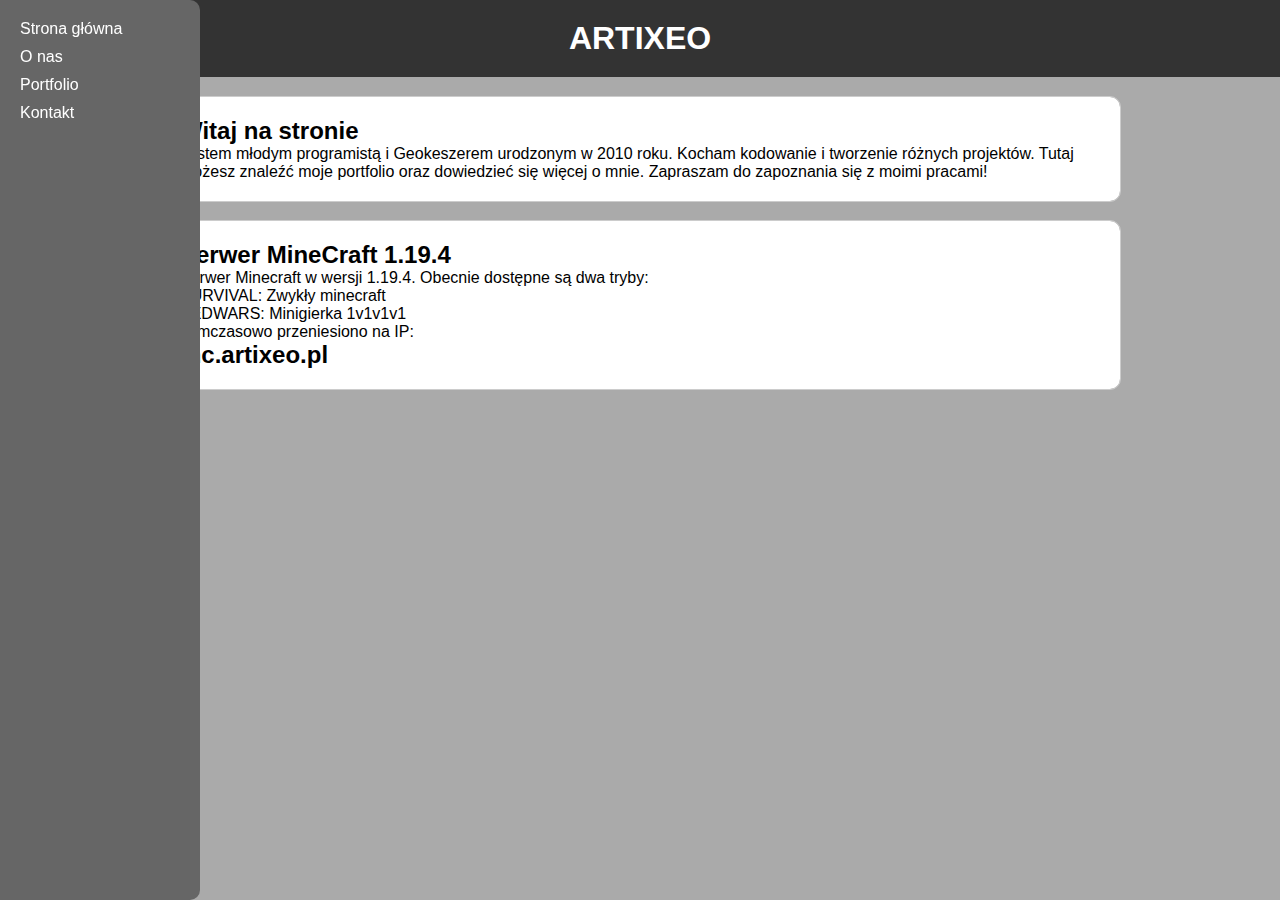
==== index.html @ 33482833 "Add files via upload" ====
<!DOCTYPE html>
<html>
<head>
  <title>ARTIXEO</title>
  <link rel="stylesheet" type="text/css" href="style.css">
  <style>
    /* Resetowanie stylów dla wszystkich elementów */
    * {
      margin: 0;
      padding: 0;
      box-sizing: border-box;
    }

    /* Stylowanie body */
    body {
      font-family: Arial, sans-serif;
      background-color: #aaaaaa; /* Szare tło */
    }
    /* Dodatkowy styl dla opisu */
    .description {
      text-align: center;
      margin-top: 30px;
      font-size: 18px;
    }

    /* Stylowanie nagłówka */
    header {
      background-color: #333333;
      color: #ffffff;
      padding: 20px;
      text-align: center;
    }

    /* Stylowanie menu po lewej stronie */
    nav {
      background-color: #666666;
      color: #ffffff;
      padding: 20px;
      width: 200px;
      position: fixed;
      top: 0;
      left: 0;
      height: 100%;
      overflow-y: auto;
      border-radius: 0 10px 10px 0;
    }

    nav ul {
      list-style: none;
    }

    nav ul li {
      margin-bottom: 10px;
    }

    nav ul li a {
      color: #ffffff;
      text-decoration: none;
      display: block;
    }

    /* Stylowanie głównej treści strony */
    .content {
      margin: 20px auto; /* Centrowanie */
      padding: 20px;
      transition: margin-left 0.3s;
      background-color: #ffffff; /* Szary tło */
      outline: 1px solid #cccccc; /* Szary outline */
      border-radius: 10px; /* Zaokrąglenia */
    }
  </style>
</head>
<body>
    <header>
      <h1>ARTIXEO</h1>
    </header>
  
    <nav>
      <ul>
        <li><a href="#">Strona główna</a></li>
        <li><a href="#">O nas</a></li>
        <li><a href="#">Portfolio</a></li>
        <li><a href="#">Kontakt</a></li>
      </ul>
    </nav>
  
    <div class="content">
      <h2>Witaj na stronie</h2>
      <p>Jestem młodym programistą i Geokeszerem urodzonym w 2010 roku. Kocham kodowanie i tworzenie różnych projektów. Tutaj możesz znaleźć moje portfolio oraz dowiedzieć się więcej o mnie. Zapraszam do zapoznania się z moimi pracami!</p>
    </div>
  
    <div class="content">
      <h2>Serwer MineCraft 1.19.4</h2>
      <p>Serwer Minecraft w wersji 1.19.4. Obecnie dostępne są dwa tryby:</p>
      <ul>
        <li>SURVIVAL: Zwykły minecraft</li>
        <li>BEDWARS: Minigierka 1v1v1v1</li>
      </ul>
      <p>Tymczasowo przeniesiono na IP:</p>
      <h2>mc.artixeo.pl</h2>
    </div>
  
    <script>
      // Płynne przesuwanie treści po kliknięciu w link w menu
      const links = document.querySelectorAll('nav a');
      links.forEach(link => {
        link.addEventListener('click', (event) => {
          event.preventDefault();
          const target = document.querySelector(link.getAttribute('href'));
          window.scrollTo({
            top: target.offsetTop,
            behavior: 'smooth'
          });
        });
      });
    </script>
  </body>  
</html>
---- style.css ----
/* style.css */

/* Resetowanie stylów dla wszystkich elementów */
* {
    margin: 0;
    padding: 0;
    box-sizing: border-box;
  }
  
  /* Stylowanie body */
  body {
    font-family: Arial, sans-serif;
    background-color: #aaaaaa; /* Szare tło */
  }
  
  /* Stylowanie nagłówka */
  header {
    background-color: #333333;
    color: #ffffff;
    padding: 20px;
    text-align: center;
  }
  
  /* Stylowanie menu po lewej stronie */
  nav {
    background-color: #666666;
    color: #ffffff;
    padding: 20px;
    width: 200px;
    position: fixed;
    top: 0;
    left: 0;
    height: 100%;
    overflow-y: auto;
    border-radius: 0 10px 10px 0;
  }
  
  nav ul {
    list-style: none;
  }
  
  nav ul li {
    margin-bottom: 10px;
  }
  
  nav ul li a {
    color: #ffffff;
    text-decoration: none;
    display: block;
  }
  
  /* Stylowanie głównej treści strony */
  .content {
    margin: 20px auto; /* Centrowanie */
    padding: 20px;
    transition: margin-left 0.3s;
    background-color: #333333; /* Kolor tła jak nagłówek */
    outline: 1px solid #333333; /* Szary outline */
    border-radius: 10px; /* Zaokrąglenia */
    width: 75%; /* Szerokość 75% */
  }  
  
  
  /* Płynne przesuwanie treści po kliknięciu w link w menu */
  nav a {
    transition: color 0.3s;
  }
  
  nav a:hover {
    color: #ff0000; /* Zmiana koloru na najechanie */
  }
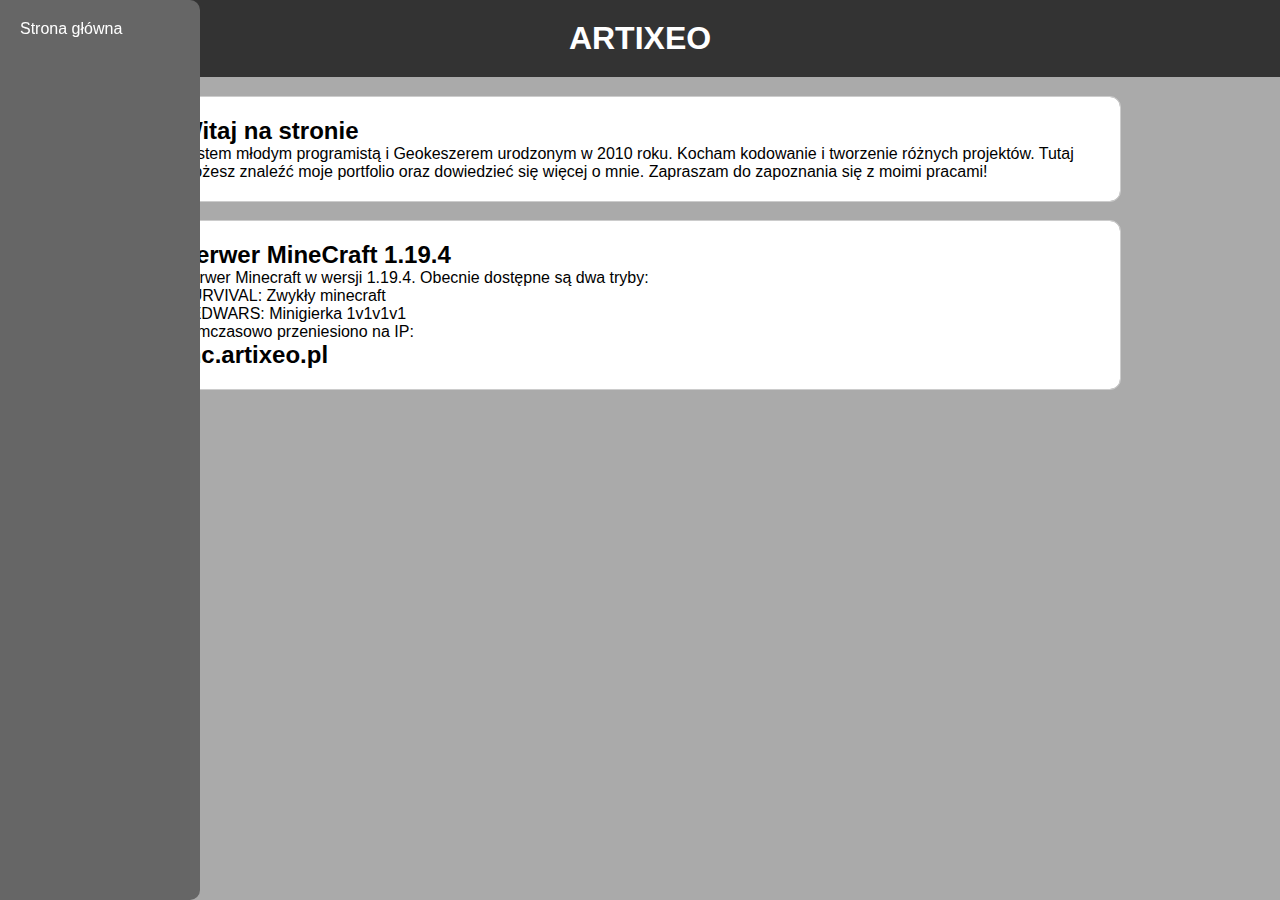
==== commit 97b5f545: "Update index.html" ====
--- a/index.html
+++ b/index.html
@@ -78,9 +78,6 @@
     <nav>
       <ul>
         <li><a href="#">Strona główna</a></li>
-        <li><a href="#">O nas</a></li>
-        <li><a href="#">Portfolio</a></li>
-        <li><a href="#">Kontakt</a></li>
       </ul>
     </nav>
   
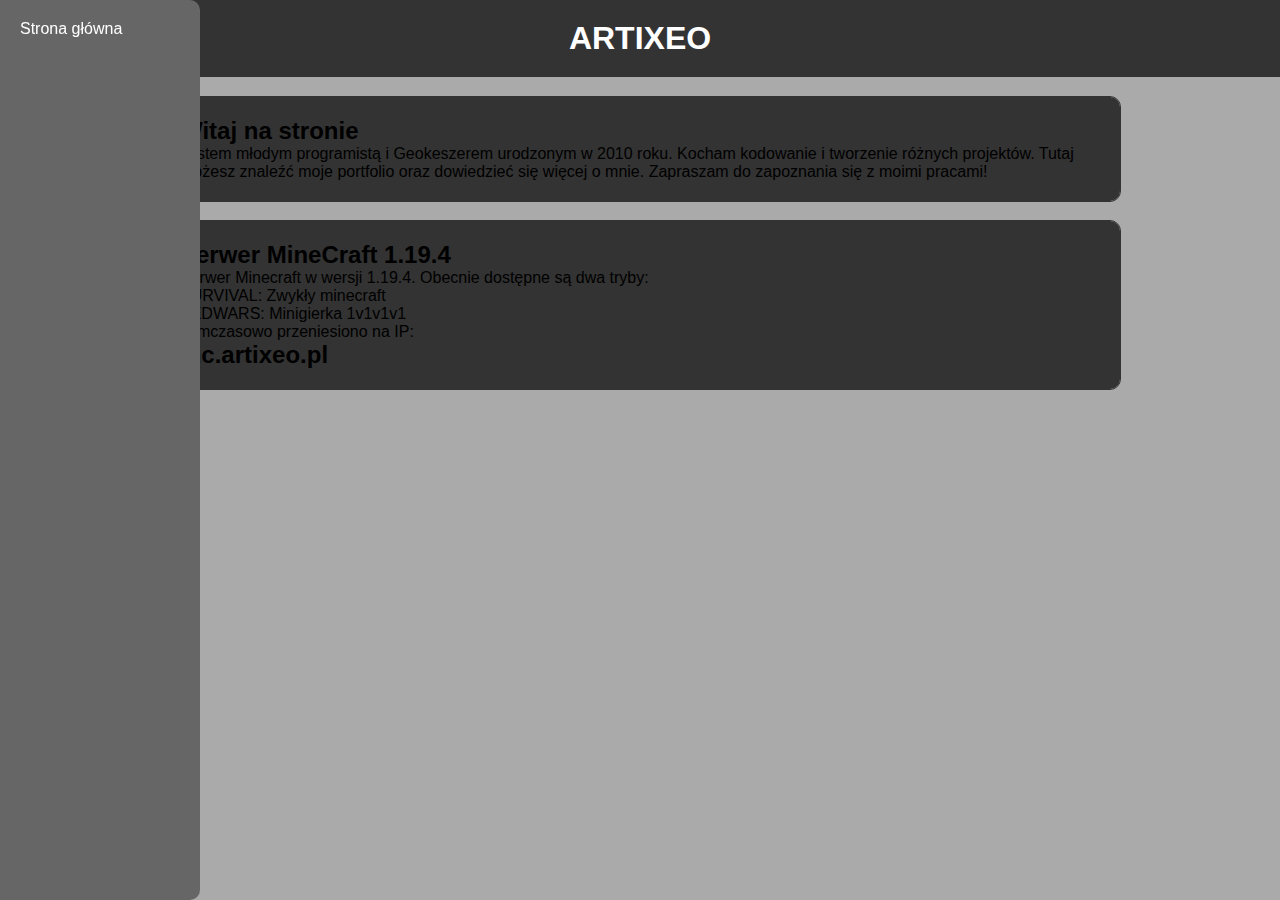
==== commit 3c1aa8ac: "Update index.html" ====
--- a/index.html
+++ b/index.html
@@ -3,72 +3,6 @@
 <head>
   <title>ARTIXEO</title>
   <link rel="stylesheet" type="text/css" href="style.css">
-  <style>
-    /* Resetowanie stylów dla wszystkich elementów */
-    * {
-      margin: 0;
-      padding: 0;
-      box-sizing: border-box;
-    }
-
-    /* Stylowanie body */
-    body {
-      font-family: Arial, sans-serif;
-      background-color: #aaaaaa; /* Szare tło */
-    }
-    /* Dodatkowy styl dla opisu */
-    .description {
-      text-align: center;
-      margin-top: 30px;
-      font-size: 18px;
-    }
-
-    /* Stylowanie nagłówka */
-    header {
-      background-color: #333333;
-      color: #ffffff;
-      padding: 20px;
-      text-align: center;
-    }
-
-    /* Stylowanie menu po lewej stronie */
-    nav {
-      background-color: #666666;
-      color: #ffffff;
-      padding: 20px;
-      width: 200px;
-      position: fixed;
-      top: 0;
-      left: 0;
-      height: 100%;
-      overflow-y: auto;
-      border-radius: 0 10px 10px 0;
-    }
-
-    nav ul {
-      list-style: none;
-    }
-
-    nav ul li {
-      margin-bottom: 10px;
-    }
-
-    nav ul li a {
-      color: #ffffff;
-      text-decoration: none;
-      display: block;
-    }
-
-    /* Stylowanie głównej treści strony */
-    .content {
-      margin: 20px auto; /* Centrowanie */
-      padding: 20px;
-      transition: margin-left 0.3s;
-      background-color: #ffffff; /* Szary tło */
-      outline: 1px solid #cccccc; /* Szary outline */
-      border-radius: 10px; /* Zaokrąglenia */
-    }
-  </style>
 </head>
 <body>
     <header>
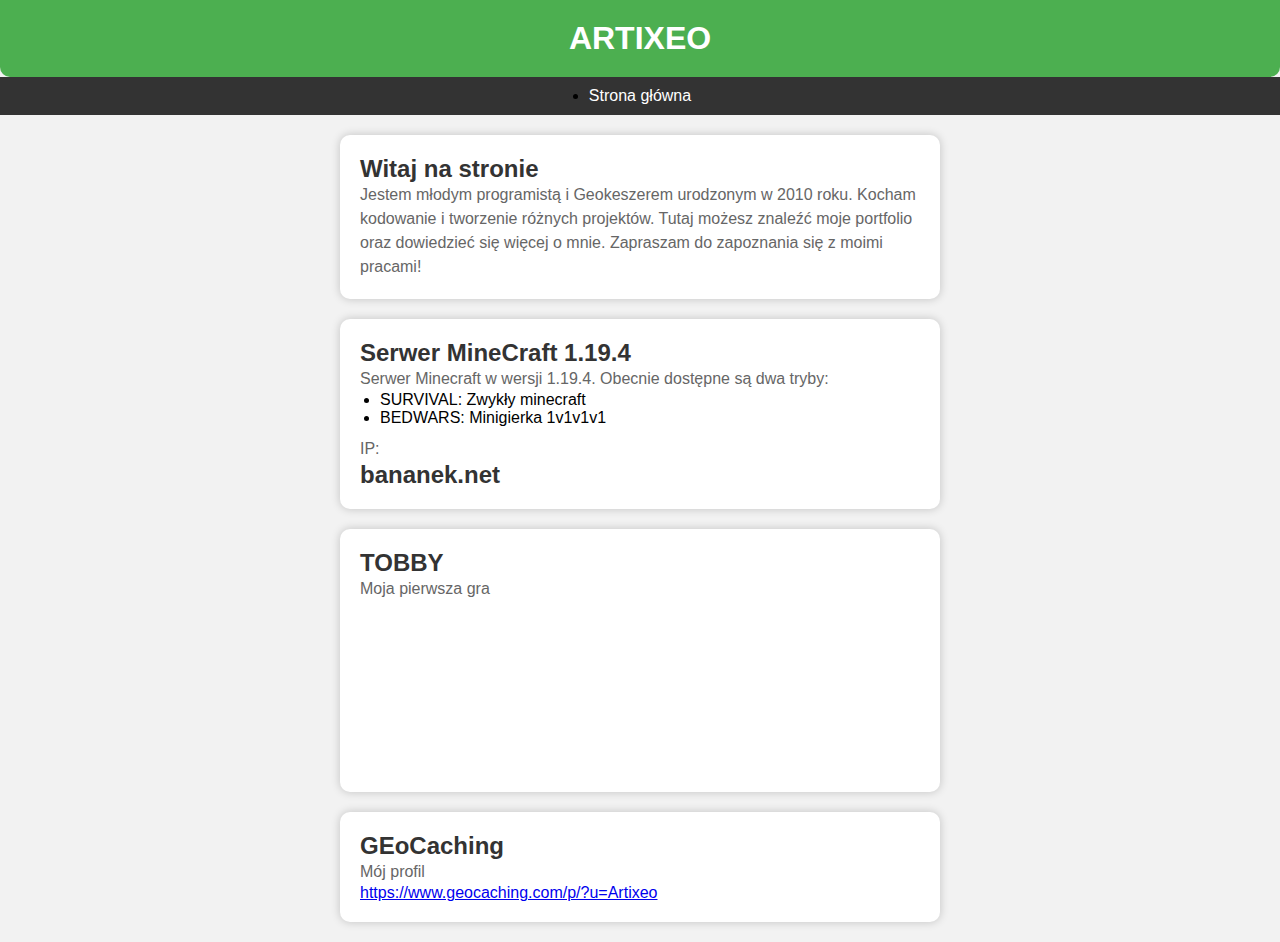
==== commit db0cb73b: "Add files via upload" ====
--- a/index.html
+++ b/index.html
@@ -27,10 +27,22 @@
         <li>SURVIVAL: Zwykły minecraft</li>
         <li>BEDWARS: Minigierka 1v1v1v1</li>
       </ul>
-      <p>Tymczasowo przeniesiono na IP:</p>
-      <h2>mc.artixeo.pl</h2>
+      <p>IP:</p>
+      <h2>bananek.net</h2>
     </div>
-  
+
+    <div class="content">
+      <h2>TOBBY</h2>
+      <p>Moja pierwsza gra</p>
+      <iframe src="https://itch.io/embed/1858231" width="552" height="167" frameborder="0"><a href="https://artixeo.itch.io/tobby">TOBBY by ARTIXEO</a></iframe>
+    </div>
+
+    <div class="content">
+      <h2>GEoCaching</h2>
+      <p>Mój profil</p>
+      <a href="https://www.geocaching.com/p/?u=Artixeo">https://www.geocaching.com/p/?u=Artixeo</a>
+    </div>
+    
     <script>
       // Płynne przesuwanie treści po kliknięciu w link w menu
       const links = document.querySelectorAll('nav a');
--- a/style.css
+++ b/style.css
@@ -1,72 +1,76 @@
 /* style.css */
 
-/* Resetowanie stylów dla wszystkich elementów */
+/* Resetowanie domyślnych stylów */
 * {
-    margin: 0;
-    padding: 0;
-    box-sizing: border-box;
-  }
-  
-  /* Stylowanie body */
-  body {
-    font-family: Arial, sans-serif;
-    background-color: #aaaaaa; /* Szare tło */
-  }
-  
-  /* Stylowanie nagłówka */
-  header {
-    background-color: #333333;
-    color: #ffffff;
-    padding: 20px;
-    text-align: center;
-  }
-  
-  /* Stylowanie menu po lewej stronie */
-  nav {
-    background-color: #666666;
-    color: #ffffff;
-    padding: 20px;
-    width: 200px;
-    position: fixed;
-    top: 0;
-    left: 0;
-    height: 100%;
-    overflow-y: auto;
-    border-radius: 0 10px 10px 0;
-  }
-  
-  nav ul {
-    list-style: none;
-  }
-  
-  nav ul li {
-    margin-bottom: 10px;
-  }
-  
-  nav ul li a {
-    color: #ffffff;
-    text-decoration: none;
-    display: block;
-  }
-  
-  /* Stylowanie głównej treści strony */
-  .content {
-    margin: 20px auto; /* Centrowanie */
-    padding: 20px;
-    transition: margin-left 0.3s;
-    background-color: #333333; /* Kolor tła jak nagłówek */
-    outline: 1px solid #333333; /* Szary outline */
-    border-radius: 10px; /* Zaokrąglenia */
-    width: 75%; /* Szerokość 75% */
-  }  
-  
-  
-  /* Płynne przesuwanie treści po kliknięciu w link w menu */
-  nav a {
-    transition: color 0.3s;
-  }
-  
-  nav a:hover {
-    color: #ff0000; /* Zmiana koloru na najechanie */
-  }
-  +  margin: 0;
+  padding: 0;
+  box-sizing: border-box;
+}
+
+body {
+  font-family: Arial, sans-serif;
+  background-color: #f2f2f2;
+}
+
+header {
+  background-color: #4CAF50;
+  padding: 20px;
+  text-align: center;
+  border-bottom-left-radius: 10px;
+  border-bottom-right-radius: 10px;
+}
+
+h1 {
+  color: #fff;
+}
+
+nav {
+  background-color: #333;
+}
+
+nav ul {
+  list-style: none;
+  display: flex;
+  justify-content: center;
+  padding: 10px 0;
+}
+
+nav ul li {
+  margin: 0 10px;
+}
+
+nav ul li a {
+  color: #fff;
+  text-decoration: none;
+}
+
+.content {
+  max-width: 600px;
+  margin: 20px auto;
+  background-color: #fff;
+  padding: 20px;
+  border-radius: 10px;
+  box-shadow: 0 0 10px rgba(0, 0, 0, 0.2);
+}
+
+h2 {
+  color: #333;
+}
+
+p {
+  color: #666;
+  line-height: 1.5;
+}
+
+ul {
+  margin-bottom: 10px;
+}
+
+ul li {
+  list-style-type: disc;
+  margin-left: 20px;
+}
+
+ul li:last-child {
+  margin-bottom: 0;
+}
